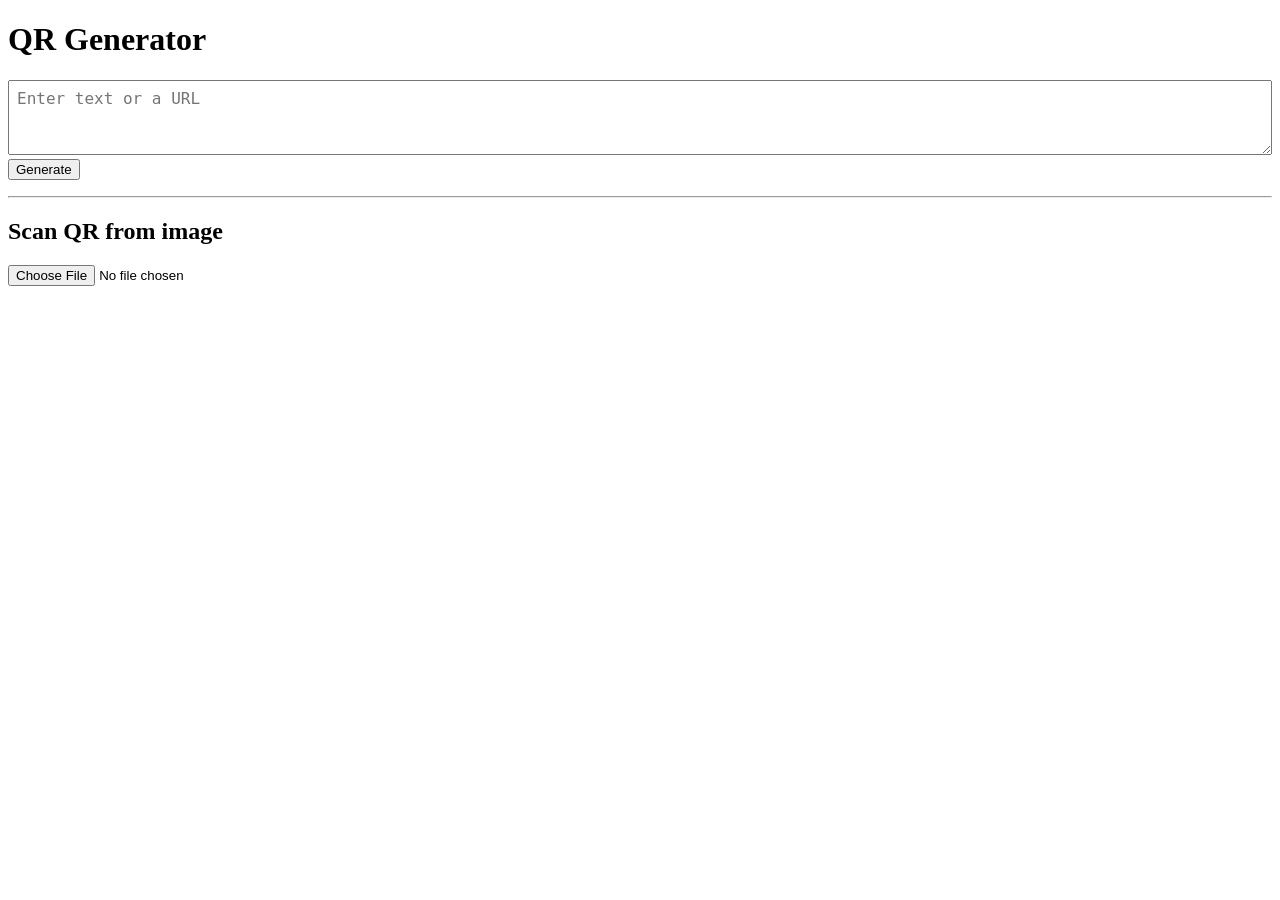
==== CopyJoker-tauri/web/index.html @ f3bf35bb "feat: add QR code scanning from images" ====
<!DOCTYPE html>
<html lang="en">
<head>
    <meta charset="UTF-8">
    <meta name="viewport" content="width=device-width, initial-scale=1.0">
    <title>CopyJoker App</title>
    <link rel="stylesheet" href="style.css">
</head>
<body>
    <main>
        <h1>QR Generator</h1>
        <textarea id="input" rows="3" placeholder="Enter text or a URL"></textarea>
        <button id="generate">Generate</button>
        <p id="error" class="error"></p>
        <div id="output"></div>

        <hr>
        <h2>Scan QR from image</h2>
        <input type="file" id="file" accept="image/png,image/jpeg">
        <p id="scan-result"></p>
    </main>

    <script src="main.js"></script>
</body>
</html>
---- CopyJoker-tauri/web/style.css ----
textarea {
    width: 100%;
    box-sizing: border-box;
    font-size: 1rem;
    padding: 8px;
}

#output svg {
    display: block;
    max-width: 100%;
    height: auto;
    margin-top: 16px;
}

.error {
    color: #c00;
}
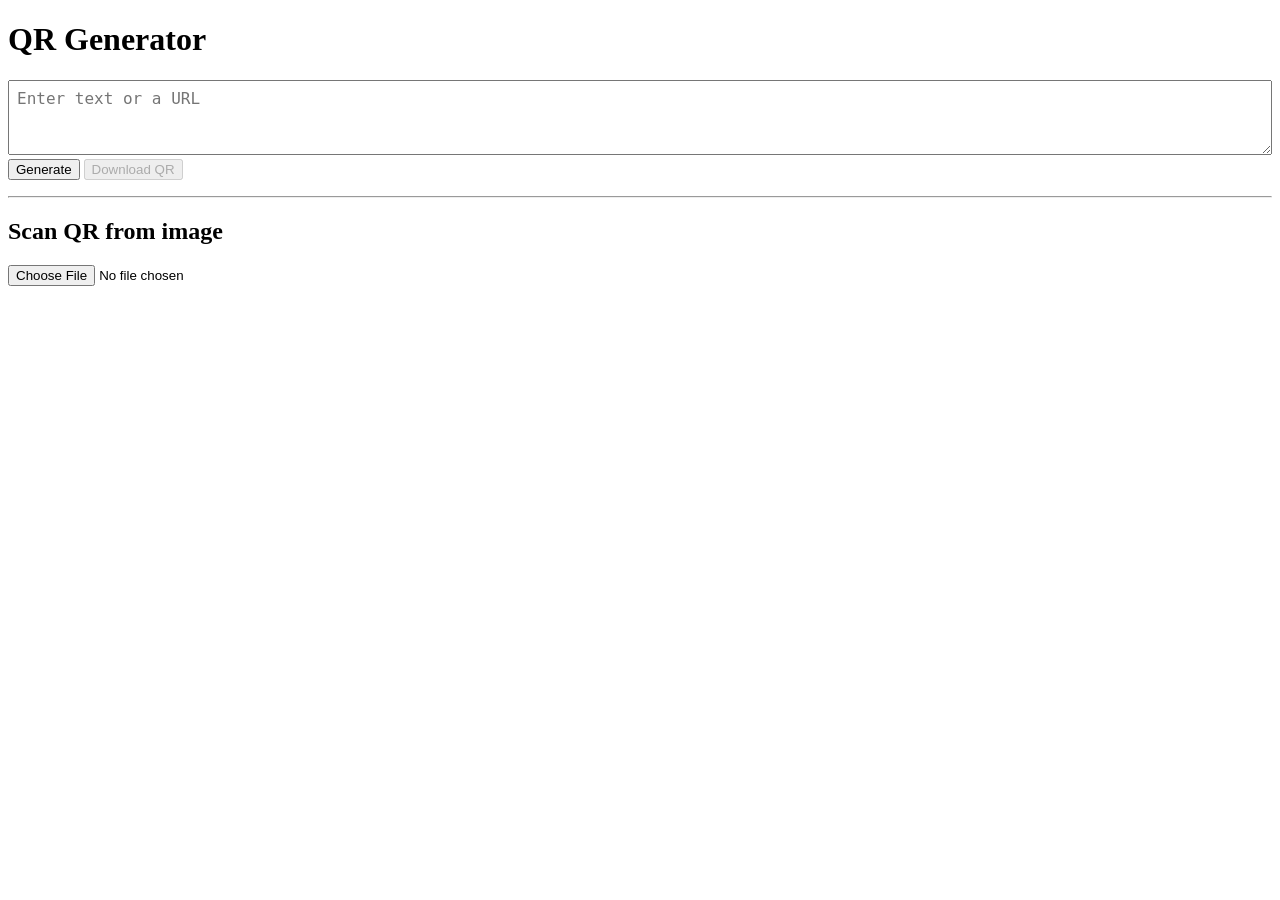
==== commit a97f78ad: "feat: add QR code download" ====
--- a/CopyJoker-tauri/web/index.html
+++ b/CopyJoker-tauri/web/index.html
@@ -11,6 +11,8 @@
         <h1>QR Generator</h1>
         <textarea id="input" rows="3" placeholder="Enter text or a URL"></textarea>
         <button id="generate">Generate</button>
+        
+        <button id="download" disabled>Download QR</button>
         <p id="error" class="error"></p>
         <div id="output"></div>
 
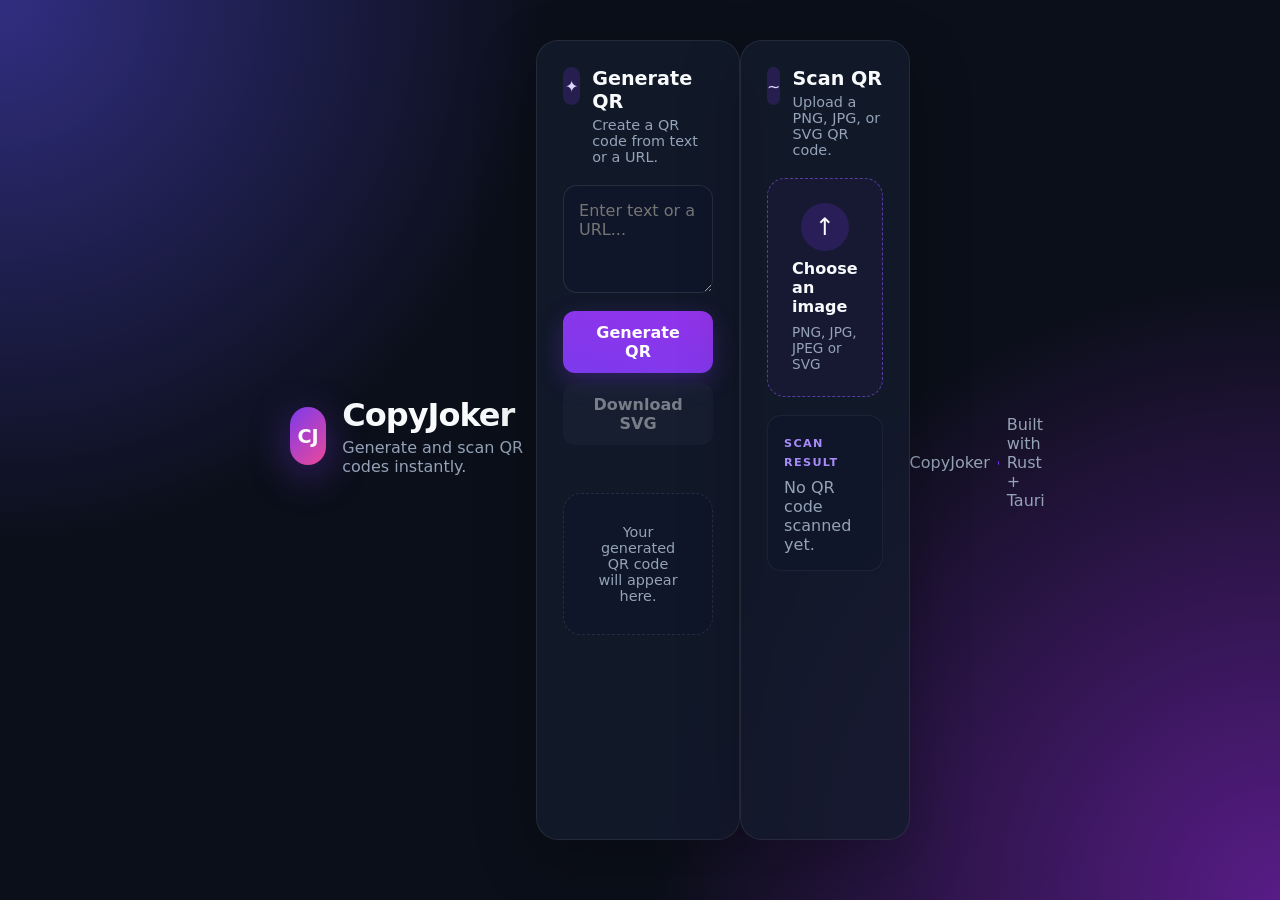
==== commit 39f68d7c: "feat: redesign UI with animations" ====
--- a/CopyJoker-tauri/web/index.html
+++ b/CopyJoker-tauri/web/index.html
@@ -3,25 +3,102 @@
 <head>
     <meta charset="UTF-8">
     <meta name="viewport" content="width=device-width, initial-scale=1.0">
+    
     <title>CopyJoker App</title>
+    
     <link rel="stylesheet" href="style.css">
 </head>
 <body>
-    <main>
-        <h1>QR Generator</h1>
-        <textarea id="input" rows="3" placeholder="Enter text or a URL"></textarea>
-        <button id="generate">Generate</button>
-        
-        <button id="download" disabled>Download QR</button>
-        <p id="error" class="error"></p>
-        <div id="output"></div>
 
-        <hr>
-        <h2>Scan QR from image</h2>
-        <input type="file" id="file" accept="image/png,image/jpeg">
-        <p id="scan-result"></p>
+    <main class="app">
+
+        <header class="hero">
+            <div class="logo">CJ</div>
+
+            <div>
+                <h1>CopyJoker</h1>
+
+                <p>
+                    Generate and scan QR codes instantly.
+                </p>
+            </div>
+        </header>
+
+        <section class="card">
+
+
+            <div class="section-title">
+                <span class="icon">✦</span>
+
+                <div>
+                    <h2>Generate QR</h2>
+
+                    <p>Create a QR code from text or a URL.</p>
+                </div>
+            </div>
+
+            <textarea id="input" rows="4" placeholder="Enter text or a URL..."></textarea>
+
+            <div class="button-group">
+
+                <button id="generate" class="primary-button">Generate QR</button>
+
+                <button id="download" class="secondary-button" disabled>Download SVG</button>
+            </div>
+
+            <p id="error" class="error"></p>
+
+            <div id="output" class="qr-output">
+
+                <div class="empty-state">
+                    Your generated QR code will appear here.
+                </div>
+            </div>
+        </section>
+
+
+        <section class="card scaanner-card">
+
+            <div class="section-title">
+                <span class="icon">~</span>
+
+                <div>
+                    <h2>Scan QR</h2>
+
+                    <p>
+                        Upload a PNG, JPG, or SVG QR code.
+                    </p>
+                </div>
+            </div>
+
+            <label for="file" class="upload-area">
+
+                <div class="upload-icon">↑</div>
+
+                <strong>Choose an image</strong>
+
+                <span>
+                    PNG, JPG, JPEG or SVG
+                </span>
+            </label>
+
+            <input type="file" id="file" accept="image/png,image/jpeg,image/svg+xml,svg" hidden>
+
+            <div class="scan-result-box">
+                <span class="result-label">SCAN RESULT</span>
+
+                <p id="scan-result">No QR code scanned yet.</p>
+            </div>
+        </section>
+
+        <footer>
+            <span>CopyJoker</span>
+
+            <span class="dot"></span>
+
+            <span>Built with Rust + Tauri</span>
+        </footer>
     </main>
-
     <script src="main.js"></script>
 </body>
 </html>
--- a/CopyJoker-tauri/web/style.css
+++ b/CopyJoker-tauri/web/style.css
@@ -1,17 +1,516 @@
+* {
+    box-sizing: border-box;
+}
+
+:root {
+    --bg: #0b0f19;
+    --card: rgba(20, 27, 45, 0.78);
+    --card-border: rgba(255, 255, 255, 0.08);
+
+    --text: #f8fafc;
+    --muted: #94a3b8;
+
+    --primary: #7c3aed;
+    --primary-hover: #8b5cf6;
+
+    --secondary: #1e293b;
+
+    --success: #22c55e;
+    --danger: #ef4444;
+}
+
+body {
+    margin: 0;
+
+    min-height: 100vh;
+
+    font-family: Inter, system-ui, -apple-system, BlinkMacSystemFont, 'Segoe UI', Roboto, Oxygen, Ubuntu, Cantarell, 'Open Sans', 'Helvetica Neue', sans-serif;
+
+    color: var(--text);
+
+    background: radial-gradient(
+        circle at top left,
+        #312e81 0%,
+        transparent 35%
+    ),
+    radial-gradient(
+        circle at bottom right,
+        #581c87 0%,
+        transparent 40%
+    ),
+    var(--bg);
+
+    display: flex;
+    justify-content: center;
+    padding: 40px 20px;
+}
+
+.app {
+    display: flex;
+
+    max-width: 700px;
+
+    animation: appEnter 0.7s ease-out;
+}
+
+.hero {
+    display: flex;
+    align-items: center;
+    gap: 16px;
+    margin-bottom: 28px;
+}
+
+.logo {
+    width: 58px;
+    height: 58px;
+
+    display: grid;
+
+    place-items: center;
+
+    font-weight: 800;
+
+    font-size: 1.2rem;
+
+    border-radius: 18px;
+
+    background: linear-gradient(
+        135deg,
+        var(--primary),
+        #ec4899
+    );
+
+    box-shadow: 0 10px 40px rgba(124, 58, 237, 0.45);
+
+    animation: logoFloat 4s ease-in-out infinite;
+}
+
+.hero h1 {
+    margin: 0;
+    font-size: 2rem;
+    letter-spacing: -1px;
+}
+
+.hero p {
+    margin: 4px 0 0;
+    color: var(--muted);
+}
+
+.card {
+    padding: 26px;
+    margin-bottom: 20px;
+    border: 1px solid var(--card-border);
+    border-radius: 22px;
+    background: var(--card);
+    backdrop-filter: blur(20px);
+    box-shadow: 0 20px 60px rgba(0, 0, 0, 0.25);
+
+    animation: cardEnter 0.6s ease-out both;
+
+    transition: transform 0.3s ease, border-color 0.3s ease;
+}
+
+.card:hover {
+    transform: translateY(-3px);
+
+    border-color: rgba(255, 255, 255, 0.15);
+}
+
+.section-title {
+    display: flex;
+
+    align-items: flex-start;
+    gap: 12px;
+
+    margin-bottom: 20px;
+}
+
+.icon {
+    width: 38px;
+    height: 38px;
+
+    display: grid;
+
+    place-items: center;
+
+    border-radius: 12px;
+
+    color: #ddd6fe;
+
+    background: rgba(124, 58, 237, 0.2);
+}
+
+.section-title h2 {
+    margin: 0;
+
+    font-size: 1.2rem;
+}
+
+.section-title p {
+    margin: 4px 0 0;
+
+    color: var(--muted);
+
+    font-size: 0.9rem;
+}
+
 textarea {
     width: 100%;
-    box-sizing: border-box;
-    font-size: 1rem;
-    padding: 8px;
+    resize: vertical;
+    min-height: 100px;
+    padding: 15px;
+    border-radius: 14px;
+    border: 1px solid rgba(255, 255, 255, 0.1);
+    outline: none;
+    color: var(--text);
+    background: rgba(15, 23, 42, 0.8);
+    font: inherit;
+
+    transition: border-color 0.25s, box-shadow 0.25s;
+}
+
+textarea:focus {
+    border-color: var(--primary);
+
+    box-shadow: 0 0 0 4px rgba(124, 58, 237, 0.15);
+}
+
+.button-group {
+    display: flex;
+    gap: 10px;
+
+    margin-top: 14px;
+
+    flex-wrap: wrap;
+}
+
+button {
+    border: none;
+    
+    cursor: pointer;
+
+    border-radius: 12px;
+
+    padding: 12px 18px;
+
+    font: inherit;
+
+    font-weight: 650;
+
+    transition: transform 0.2s ease, box-shadow 0.2s ease, background 0.2s ease;
+}
+
+button:hover:not(:disabled) {
+    transform: translateY(-2px);
+}
+
+button:active:not(:disabled) {
+    transform: translateY(0) scale(0.98);
+}
+
+.primary-button {
+    color: white;
+
+    background: linear-gradient(
+        13deg,
+        var(--primary),
+        #9333ea
+    );
+
+    box-shadow: 0 8px 25px rgba(124, 58, 237, 0.3);
+}
+
+.primary-button:hover {
+    background: linear-gradient(
+        135deg,
+        var(--primary-hover),
+        #a855f7
+    );
+}
+
+.secondary-button {
+    color: var(--text);
+    background: var(--secondary);
+}
+
+button:disabled {
+    cursor: not-allowed;
+
+    opacity: 0.45;
+}
+
+.qr-output {
+    display: grid;
+
+    place-items: center;
+
+    min-height: 120px;
+    margin-top: 18px;
+
+    border-radius: 18px;
+
+    background: rgba(15, 23, 42, 0.45);
+
+    border: 1px dashed rgba(255, 255, 255, 0.1);
+
+    overflow: hidden;
 }
 
 #output svg {
-    display: block;
-    max-width: 100%;
+    width: min(280px, 90%);
+
     height: auto;
-    margin-top: 16px;
+
+    padding: 16px;
+
+    border-radius: 16px;
+
+    background: white;
+
+    animation: qrAppear 0.45s ease-out;
+}
+
+.empty-state {
+    color: var(--muted);
+
+    font-size: 0.9rem;
+    text-align: center;
+
+    padding: 30px;
+}
+
+.upload-area {
+    display: flex;
+
+    flex-direction: column;
+
+    align-items: center;
+
+    justify-content: center;
+
+    gap: 8px;
+
+    min-height: 170px;
+
+    padding: 24px;
+    border-radius: 18px;
+
+    border: 1px dashed rgba(139, 92, 246, 0.55);
+
+    background: rgba(124, 58, 237, 0.06);
+
+    cursor: pointer;
+
+    transition: background 0.25s, transform 0.25s, border-color 0.25s;
+}
+
+.upload-area:hover {
+    background: rgba(124, 58. 237, 0.13);
+
+    border-color: rgba(167, 139, 250, 0.9);
+
+    transform: scale(1.01);
+}
+
+.upload-icon {
+    width: 48px;
+    height: 48px;
+
+    display: grid;
+
+    place-items: center;
+
+    border-radius: 50%;
+
+    font-size: 1.5rem;
+
+    background: rgba(124, 58, 237, 0.2);
+
+    animation: uploadFloat 2.5s ease-in-out infinite;
+}
+
+.upload-area span {
+    color: var(--muted);
+
+    font-size: 0.85rem;
+}
+
+.scan-result-box {
+    margin-top: 18px;
+
+    padding: 16px;
+
+    border-radius: 14px;
+
+    background: rgba(15, 23, 42, 0.6);
+
+    border: 1px solid rgba(255, 255, 255, 0.06);
+}
+
+.result-label {
+    color: #a78bfa;
+    
+    font-size: 0.7rem;
+
+    font-weight: 800;
+
+    letter-spacing: 0.12em;
+}
+
+#scan-result {
+    margin: 8px 0 0;
+
+    color: var(--muted);
+
+    white-space: pre-wrap;
+
+    word-break: break-word;
 }
 
 .error {
-    color: #c00;
+    min-height: 20px;
+
+    margin: 10px 0 0;
+
+    color: var(--danger);
+
+    font-size: 0.9rem;
+
+    animation: errorShake 0.35s ease;
+}
+
+footer {
+    display: flex;
+
+    align-items: center;
+
+    justify-content: center;
+
+    gap: 8px;
+
+    margin-top: 25px;
+
+    color: var(--muted);
+
+    font-size: 0.8rems;
+}
+
+.dot {
+    width: 4px;
+    height: 4px;
+
+    border-radius: 50%;
+
+    background: var(--primary);
+}
+
+
+
+@keyframes appEnter {
+    from {
+        opacity: 0;
+        transform: translateY(20px);
+    }
+
+    to {
+        opacity: 1;
+        transform: translateY(0);
+    }
+}
+
+@keyframes cardEnter {
+    from {
+        opacity: 0;
+        transform: translateY(25px);
+    }
+
+    to {
+        opacity: 1;
+        transform: translateY(0);
+    }
+}
+
+@keyframes qrAppear {
+    from {
+        opacity: 1;
+        transform: scale(0.75);
+    }
+
+    to {
+        opacity: 1;
+        transform: scale(1);
+    }
+}
+
+@keyframes logoFloat {
+    0%,
+    100% {
+        transform: translateY(0);
+    }
+
+    50% {
+        transform: translateY(-6px);
+    }
+}
+
+@keyframes uploadFloat {
+    0%,
+    100% {
+        transform: translateY(0);
+    }
+
+    50% {
+        transform: translateY(-5px);
+    }
+}
+
+@keyframes errorShake {
+    0% {
+        transform: translateX(0);
+    }
+
+    25% {
+        transform: translateX(-6px);
+    }
+
+    50% {
+        transform: translateX(6px);
+    }
+
+    75% {
+        transform: translateX(-3px);
+    }
+
+    100% {
+        transform: translateX(0);
+    }
+}
+
+/* mobile */
+
+@media (max-width: 600px) {
+
+    body {
+        padding: 20px 12px;
+    }
+
+    .card {
+        padding: 20px;
+    }
+
+    .hero h1 {
+        font-size: 1.7rem;
+    }
+
+    .button-group {
+        flex-direction: column;
+    }
+
+    button {
+        width: 100%;
+    }
+
+    footer {
+        flex-wrap: wrap;
+    }
 }
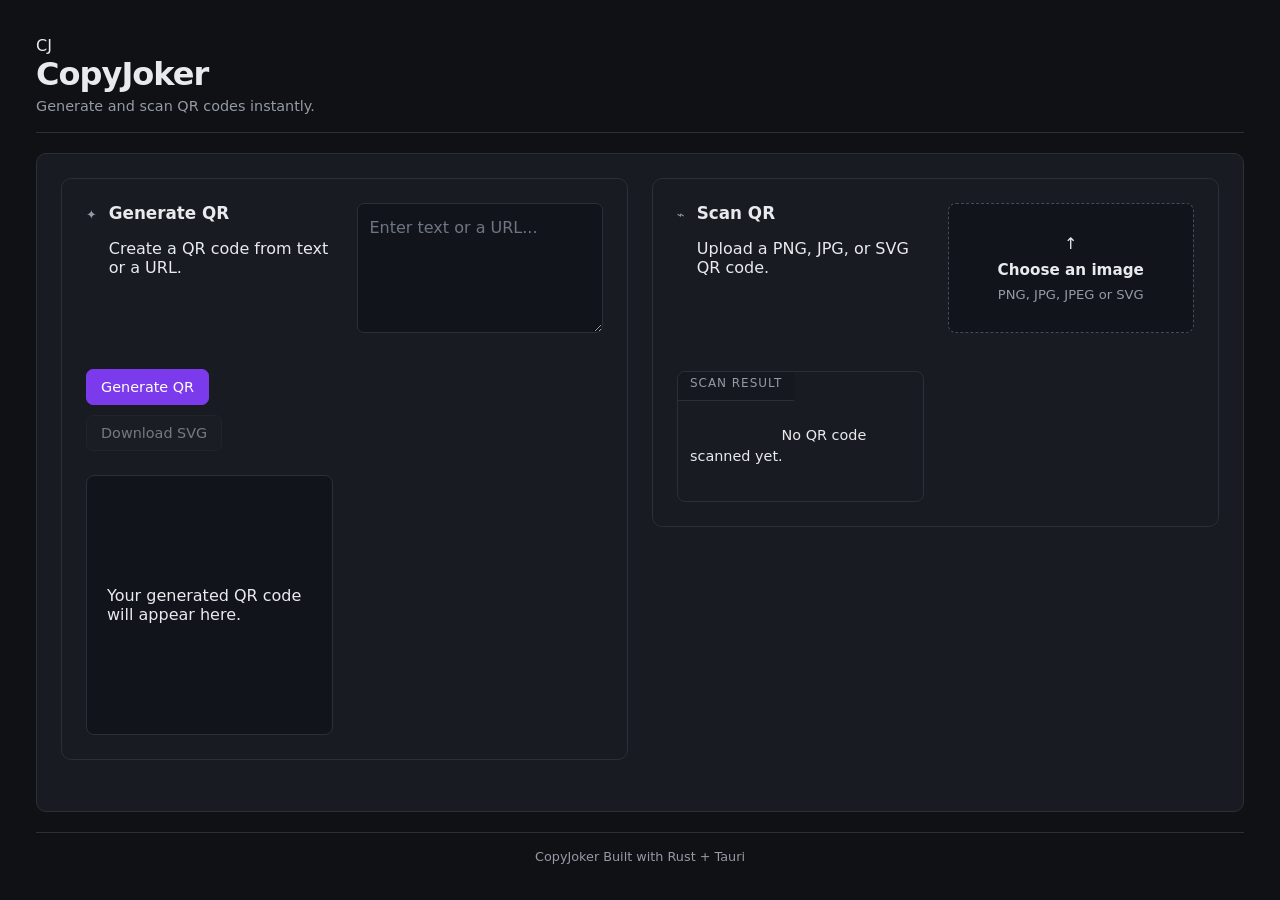
==== commit 33de38e4: "refactor: improve responsive app layout" ====
--- a/CopyJoker-tauri/web/index.html
+++ b/CopyJoker-tauri/web/index.html
@@ -2,12 +2,17 @@
 <html lang="en">
 <head>
     <meta charset="UTF-8">
-    <meta name="viewport" content="width=device-width, initial-scale=1.0">
-    
-    <title>CopyJoker App</title>
-    
+
+    <meta
+        name="viewport"
+        content="width=device-width, initial-scale=1.0"
+    >
+
+    <title>CopyJoker</title>
+
     <link rel="stylesheet" href="style.css">
 </head>
+
 <body>
 
     <main class="app">
@@ -24,10 +29,12 @@
             </div>
         </header>
 
-        <section class="card">
 
+        <!-- QR GENERATOR -->
+         <div class="workspace">
+        <section class="workspace">
 
-            <div class="section-title">
+            <div class="workspace-header">
                 <span class="icon">✦</span>
 
                 <div>
@@ -37,30 +44,51 @@
                 </div>
             </div>
 
-            <textarea id="input" rows="4" placeholder="Enter text or a URL..."></textarea>
 
-            <div class="button-group">
+            <textarea
+                id="input"
+                rows="4"
+                placeholder="Enter text or a URL..."
+            ></textarea>
 
-                <button id="generate" class="primary-button">Generate QR</button>
 
-                <button id="download" class="secondary-button" disabled>Download SVG</button>
+            <div class="actions">
+
+                <button id="generate" class="button primary">
+                    Generate QR
+                </button>
+
+                <button
+                    id="download"
+                    class="button"
+                    disabled
+                >
+                    Download SVG
+                </button>
+
             </div>
+
 
             <p id="error" class="error"></p>
 
-            <div id="output" class="qr-output">
+
+            <div id="output" class="preview">
 
                 <div class="empty-state">
                     Your generated QR code will appear here.
                 </div>
+
             </div>
+
         </section>
 
 
-        <section class="card scaanner-card">
+        <!-- QR SCANNER -->
 
-            <div class="section-title">
-                <span class="icon">~</span>
+        <section class="workspace scanner-workspace">
+
+            <div class="workspace-header">
+                <span class="icon">⌁</span>
 
                 <div>
                     <h2>Scan QR</h2>
@@ -71,7 +99,8 @@
                 </div>
             </div>
 
-            <label for="file" class="upload-area">
+
+            <label for="file" class="file-picker">
 
                 <div class="upload-icon">↑</div>
 
@@ -80,16 +109,34 @@
                 <span>
                     PNG, JPG, JPEG or SVG
                 </span>
+
             </label>
 
-            <input type="file" id="file" accept="image/png,image/jpeg,image/svg+xml,svg" hidden>
 
-            <div class="scan-result-box">
-                <span class="result-label">SCAN RESULT</span>
+            <input
+                type="file"
+                id="file"
+                accept="image/png,image/jpeg,image/svg+xml,.svg"
+                hidden
+            >
 
-                <p id="scan-result">No QR code scanned yet.</p>
+
+            <div class="result">
+
+                <span class="result-header">
+                    SCAN RESULT
+                </span>
+
+                <p id="scan-result">
+                    No QR code scanned yet.
+                </p>
+
             </div>
+
         </section>
+
+        </div>
+
 
         <footer>
             <span>CopyJoker</span>
@@ -98,7 +145,11 @@
 
             <span>Built with Rust + Tauri</span>
         </footer>
+
     </main>
+
+
     <script src="main.js"></script>
+
 </body>
 </html>
--- a/CopyJoker-tauri/web/style.css
+++ b/CopyJoker-tauri/web/style.css
@@ -3,413 +3,288 @@
 }
 
 :root {
-    --bg: #0b0f19;
-    --card: rgba(20, 27, 45, 0.78);
-    --card-border: rgba(255, 255, 255, 0.08);
-
-    --text: #f8fafc;
-    --muted: #94a3b8;
-
-    --primary: #7c3aed;
-    --primary-hover: #8b5cf6;
-
-    --secondary: #1e293b;
-
-    --success: #22c55e;
+    --background: #0f1115;
+    --surface: #181b21;
+    --surface-hover: #1d2128;
+
+    --border: #2a2f38;
+
+    --text: #e8eaed;
+    --muted: #949ba6;
+
+    --accent: #7c3aed;
+    --accent-hover: #8b5cf6;
+
     --danger: #ef4444;
 }
 
+
+html,
 body {
+    width: 100%;
+    min-height: 100%;
     margin: 0;
-
+}
+
+body {
     min-height: 100vh;
+    background: var(--background);
+    color: var(--text);
 
     font-family: Inter, system-ui, -apple-system, BlinkMacSystemFont, 'Segoe UI', Roboto, Oxygen, Ubuntu, Cantarell, 'Open Sans', 'Helvetica Neue', sans-serif;
-
-    color: var(--text);
-
-    background: radial-gradient(
-        circle at top left,
-        #312e81 0%,
-        transparent 35%
-    ),
-    radial-gradient(
-        circle at bottom right,
-        #581c87 0%,
-        transparent 40%
-    ),
-    var(--bg);
+}
+
+
+.app {
+    width: 100%;
+    min-height: 100vh;
+
+    padding: clamp(16px, 3vw, 36px);
 
     display: flex;
-    justify-content: center;
-    padding: 40px 20px;
-}
-
-.app {
-    display: flex;
-
-    max-width: 700px;
-
-    animation: appEnter 0.7s ease-out;
+    flex-direction: column;
 }
 
 .hero {
-    display: flex;
-    align-items: center;
-    gap: 16px;
-    margin-bottom: 28px;
-}
-
-.logo {
-    width: 58px;
-    height: 58px;
-
-    display: grid;
-
-    place-items: center;
-
-    font-weight: 800;
-
-    font-size: 1.2rem;
-
-    border-radius: 18px;
-
-    background: linear-gradient(
-        135deg,
-        var(--primary),
-        #ec4899
-    );
-
-    box-shadow: 0 10px 40px rgba(124, 58, 237, 0.45);
-
-    animation: logoFloat 4s ease-in-out infinite;
+    padding-bottom: 18px;
+
+    border-bottom: 1px solid var(--border);
+
+    margin-bottom: 20px;
 }
 
 .hero h1 {
     margin: 0;
-    font-size: 2rem;
-    letter-spacing: -1px;
+
+    font-size: clamp(1.4rem, 3vw, 2rem);
+    font-weight: 650;
+    letter-spacing: -0.03em;
 }
 
 .hero p {
-    margin: 4px 0 0;
-    color: var(--muted);
-}
-
-.card {
-    padding: 26px;
-    margin-bottom: 20px;
-    border: 1px solid var(--card-border);
-    border-radius: 22px;
-    background: var(--card);
-    backdrop-filter: blur(20px);
-    box-shadow: 0 20px 60px rgba(0, 0, 0, 0.25);
-
-    animation: cardEnter 0.6s ease-out both;
-
-    transition: transform 0.3s ease, border-color 0.3s ease;
-}
-
-.card:hover {
-    transform: translateY(-3px);
-
-    border-color: rgba(255, 255, 255, 0.15);
-}
-
-.section-title {
+    margin: 5px 0 0;
+    color: var(--muted);
+
+    font-size: 0.9rem;
+}
+
+.workspace {
+    width: 100%;
+    flex: 1;
+    display: grid;
+    grid-template-columns: repeat(2, minmax(0, 1fr));
+    gap: clamp(14px, 2vw, 24px);
+    align-items: start;
+}
+
+.workspace {
+    min-width: 0;
+    padding: clamp(16px, 2.5vw, 24px);
+    background: var(--surface);
+    border: 1px solid var(--border);
+    border-radius: 10px;
+    animation: fadeIn 0.25s ease-out;
+}
+
+.workspace-header {
     display: flex;
-
-    align-items: flex-start;
+    justify-content: space-between;
+    align-items: baseline;
     gap: 12px;
-
-    margin-bottom: 20px;
-}
-
-.icon {
-    width: 38px;
-    height: 38px;
-
-    display: grid;
-
-    place-items: center;
-
-    border-radius: 12px;
-
-    color: #ddd6fe;
-
-    background: rgba(124, 58, 237, 0.2);
-}
-
-.section-title h2 {
+    margin-bottom: 16px;
+}
+
+.workspace-header h2 {
     margin: 0;
-
-    font-size: 1.2rem;
-}
-
-.section-title p {
-    margin: 4px 0 0;
-
-    color: var(--muted);
-
-    font-size: 0.9rem;
+    font-size: 1.05rem;
+    font-weight: 600;
+}
+
+.workspace-header span {
+    color: var(--muted);
+    font-size: 0.8rem;
 }
 
 textarea {
     width: 100%;
+    min-height: 130px;
     resize: vertical;
-    min-height: 100px;
-    padding: 15px;
-    border-radius: 14px;
-    border: 1px solid rgba(255, 255, 255, 0.1);
+    padding: 12px;
+    border-radius: 7px;
+    border: 1px solid var(--border);
     outline: none;
+    background: #11141a;
     color: var(--text);
-    background: rgba(15, 23, 42, 0.8);
     font: inherit;
-
-    transition: border-color 0.25s, box-shadow 0.25s;
+    line-height: 1.5;
+    transition: border-color 0.15s ease, background 0.15s ease;
 }
 
 textarea:focus {
-    border-color: var(--primary);
-
-    box-shadow: 0 0 0 4px rgba(124, 58, 237, 0.15);
-}
-
-.button-group {
+    border-color: var(--accent);
+    background: #141821;
+}
+
+textarea::placeholder {
+    color: #6f7682;
+}
+
+.actions {
     display: flex;
     gap: 10px;
-
-    margin-top: 14px;
-
+    margin-top: 12px;
     flex-wrap: wrap;
 }
 
-button {
-    border: none;
+.button {
+    border: 1px solid var(--border);
+    border-radius: 7px;
+    padding: 9px 14px;
+    background: var(--surface-hover);
+    color: var(--text);
+    cursor: pointer;
+    font: inherit;
+    font-size: 0.9rem;
     
-    cursor: pointer;
-
-    border-radius: 12px;
-
-    padding: 12px 18px;
-
-    font: inherit;
-
-    font-weight: 650;
-
-    transition: transform 0.2s ease, box-shadow 0.2s ease, background 0.2s ease;
-}
-
-button:hover:not(:disabled) {
-    transform: translateY(-2px);
-}
-
-button:active:not(:disabled) {
-    transform: translateY(0) scale(0.98);
-}
-
-.primary-button {
+    transition: background 0.15s ease, border-color 0.15s ease, transform 0.1s ease;
+}
+
+.button:hover:not(:disabled) {
+    background: #252a33;
+    border-color: #3a414d;
+}
+
+.button:active:not(:disabled) {
+    transform: scale(0.98);
+}
+
+
+.button.primary {
+    background: var(--accent);
+    border-color: var(--accent);
     color: white;
-
-    background: linear-gradient(
-        13deg,
-        var(--primary),
-        #9333ea
-    );
-
-    box-shadow: 0 8px 25px rgba(124, 58, 237, 0.3);
-}
-
-.primary-button:hover {
-    background: linear-gradient(
-        135deg,
-        var(--primary-hover),
-        #a855f7
-    );
-}
-
-.secondary-button {
-    color: var(--text);
-    background: var(--secondary);
-}
-
-button:disabled {
+}
+
+.button.primary:hover {
+    background: var(--accent-hover);
+}
+
+.button:disabled {
+    opacity: 0.45;
     cursor: not-allowed;
-
-    opacity: 0.45;
-}
-
-.qr-output {
-    display: grid;
-
-    place-items: center;
-
-    min-height: 120px;
-    margin-top: 18px;
-
-    border-radius: 18px;
-
-    background: rgba(15, 23, 42, 0.45);
-
-    border: 1px dashed rgba(255, 255, 255, 0.1);
-
-    overflow: hidden;
-}
-
-#output svg {
-    width: min(280px, 90%);
-
-    height: auto;
-
-    padding: 16px;
-
-    border-radius: 16px;
-
-    background: white;
-
-    animation: qrAppear 0.45s ease-out;
-}
-
-.empty-state {
-    color: var(--muted);
-
-    font-size: 0.9rem;
-    text-align: center;
-
-    padding: 30px;
-}
-
-.upload-area {
-    display: flex;
-
-    flex-direction: column;
-
-    align-items: center;
-
-    justify-content: center;
-
-    gap: 8px;
-
-    min-height: 170px;
-
-    padding: 24px;
-    border-radius: 18px;
-
-    border: 1px dashed rgba(139, 92, 246, 0.55);
-
-    background: rgba(124, 58, 237, 0.06);
-
-    cursor: pointer;
-
-    transition: background 0.25s, transform 0.25s, border-color 0.25s;
-}
-
-.upload-area:hover {
-    background: rgba(124, 58. 237, 0.13);
-
-    border-color: rgba(167, 139, 250, 0.9);
-
-    transform: scale(1.01);
-}
-
-.upload-icon {
-    width: 48px;
-    height: 48px;
-
-    display: grid;
-
-    place-items: center;
-
-    border-radius: 50%;
-
-    font-size: 1.5rem;
-
-    background: rgba(124, 58, 237, 0.2);
-
-    animation: uploadFloat 2.5s ease-in-out infinite;
-}
-
-.upload-area span {
-    color: var(--muted);
-
-    font-size: 0.85rem;
-}
-
-.scan-result-box {
-    margin-top: 18px;
-
-    padding: 16px;
-
-    border-radius: 14px;
-
-    background: rgba(15, 23, 42, 0.6);
-
-    border: 1px solid rgba(255, 255, 255, 0.06);
-}
-
-.result-label {
-    color: #a78bfa;
-    
-    font-size: 0.7rem;
-
-    font-weight: 800;
-
-    letter-spacing: 0.12em;
-}
-
-#scan-result {
-    margin: 8px 0 0;
-
-    color: var(--muted);
-
-    white-space: pre-wrap;
-
-    word-break: break-word;
 }
 
 .error {
     min-height: 20px;
-
-    margin: 10px 0 0;
-
+    margin: 10px 0;
     color: var(--danger);
-
+    font-size: 0.85rem;
+}
+
+.preview {
+    width: 100%;
+    min-height: 260px;
+    display: grid;
+    place-items: center;
+    padding: 20px;
+    background: #11141a;
+
+    border: 1px solid var(--border);
+
+    border-radius: 8px;
+    overflow: auto;
+}
+
+.preview > span {
+    color: var(--muted);
     font-size: 0.9rem;
-
-    animation: errorShake 0.35s ease;
-}
+}
+
+#output svg {
+    display: block;
+    width: min(100%, 300px);
+    height: auto;
+    padding: 12px;
+    background: white;
+    animation: qrIn 0.2s ease-out;
+}
+
+.file-picker {
+    min-height: 130px;
+    display: flex;
+    flex-direction: column;
+    justify-content: center;
+    align-items: center;
+    gap: 8px;
+    padding: 20px;
+    border: 1px dashed #444c59;
+    border-radius: 8px;
+    background: #11141a;
+    cursor: pointer;
+    text-align: center;
+    transition: background 0.15s ease, border-color 0.15s ease;
+}
+
+
+.file-picker:hover {
+    background: #161a21;
+    border-color: var(--accent);
+}
+
+.file-picker strong {
+    font-size: 0.95rem;
+    font-weight: 600;
+}
+
+.file-picker span {
+    color: var(--muted);
+    font-size: 0.82rem;
+}
+
+.result {
+    margin-top: 14px;
+    border: 1px solid var(--border);
+    border-radius: 8px;
+    overflow: hidden;
+}
+
+.result-header {
+    padding: 10px 12px;
+    background: #15181e;
+    border-bottom: 1px solid var(--border);
+    color: var(--muted);
+    font-size: 0.75rem;
+    text-transform: uppercase;
+    letter-spacing: 0.08em;
+}
+
+#scan-result {
+    min-height: 80px;
+    margin: 0;
+    padding: 12px;
+    color: var(--text);
+    white-space: pre-wrap;
+    word-break: break-word;
+    font-size: 0.9rem;
+    line-height: 1.5;
+}
+
 
 footer {
-    display: flex;
-
-    align-items: center;
-
-    justify-content: center;
-
-    gap: 8px;
-
-    margin-top: 25px;
-
-    color: var(--muted);
-
-    font-size: 0.8rems;
-}
-
-.dot {
-    width: 4px;
-    height: 4px;
-
-    border-radius: 50%;
-
-    background: var(--primary);
-}
-
-
-
-@keyframes appEnter {
+    margin-top: 20px;
+    padding-top: 16px;
+    border-top: 1px solid var(--border);
+    color: var(--muted);
+    font-size: 0.8rem;
+    text-align: center;
+}
+
+/* smalll animtion */
+
+@keyframes fadeIn {
     from {
         opacity: 0;
-        transform: translateY(20px);
+        transform: translateY(8px);
     }
 
     to {
@@ -418,99 +293,36 @@
     }
 }
 
-@keyframes cardEnter {
-    from {
-        opacity: 0;
-        transform: translateY(25px);
-    }
-
-    to {
-        opacity: 1;
-        transform: translateY(0);
-    }
-}
-
-@keyframes qrAppear {
+@keyframes qrIn {
     from {
         opacity: 1;
-        transform: scale(0.75);
-    }
-
-    to {
-        opacity: 1;
         transform: scale(1);
     }
 }
 
-@keyframes logoFloat {
-    0%,
-    100% {
-        transform: translateY(0);
-    }
-
-    50% {
-        transform: translateY(-6px);
-    }
-}
-
-@keyframes uploadFloat {
-    0%,
-    100% {
-        transform: translateY(0);
-    }
-
-    50% {
-        transform: translateY(-5px);
-    }
-}
-
-@keyframes errorShake {
-    0% {
-        transform: translateX(0);
-    }
-
-    25% {
-        transform: translateX(-6px);
-    }
-
-    50% {
-        transform: translateX(6px);
-    }
-
-    75% {
-        transform: translateX(-3px);
-    }
-
-    100% {
-        transform: translateX(0);
-    }
-}
-
-/* mobile */
-
-@media (max-width: 600px) {
-
-    body {
-        padding: 20px 12px;
-    }
-
-    .card {
-        padding: 20px;
-    }
-
-    .hero h1 {
-        font-size: 1.7rem;
-    }
-
-    .button-group {
+@media (max-width: 720px) {
+    .workspace {
+        grid-template-columns: 1fr;
+    }
+}
+
+@media (max-width: 420px) {
+
+    .app {
+        padding: 12px;
+    }
+
+    .actions {
         flex-direction: column;
     }
 
-    button {
+    .button {
         width: 100%;
     }
 
-    footer {
-        flex-wrap: wrap;
+    .workspace-header {
+        flex-direction: column;
+        gap: 4px;
+        align-items: flex-start;
     }
 }
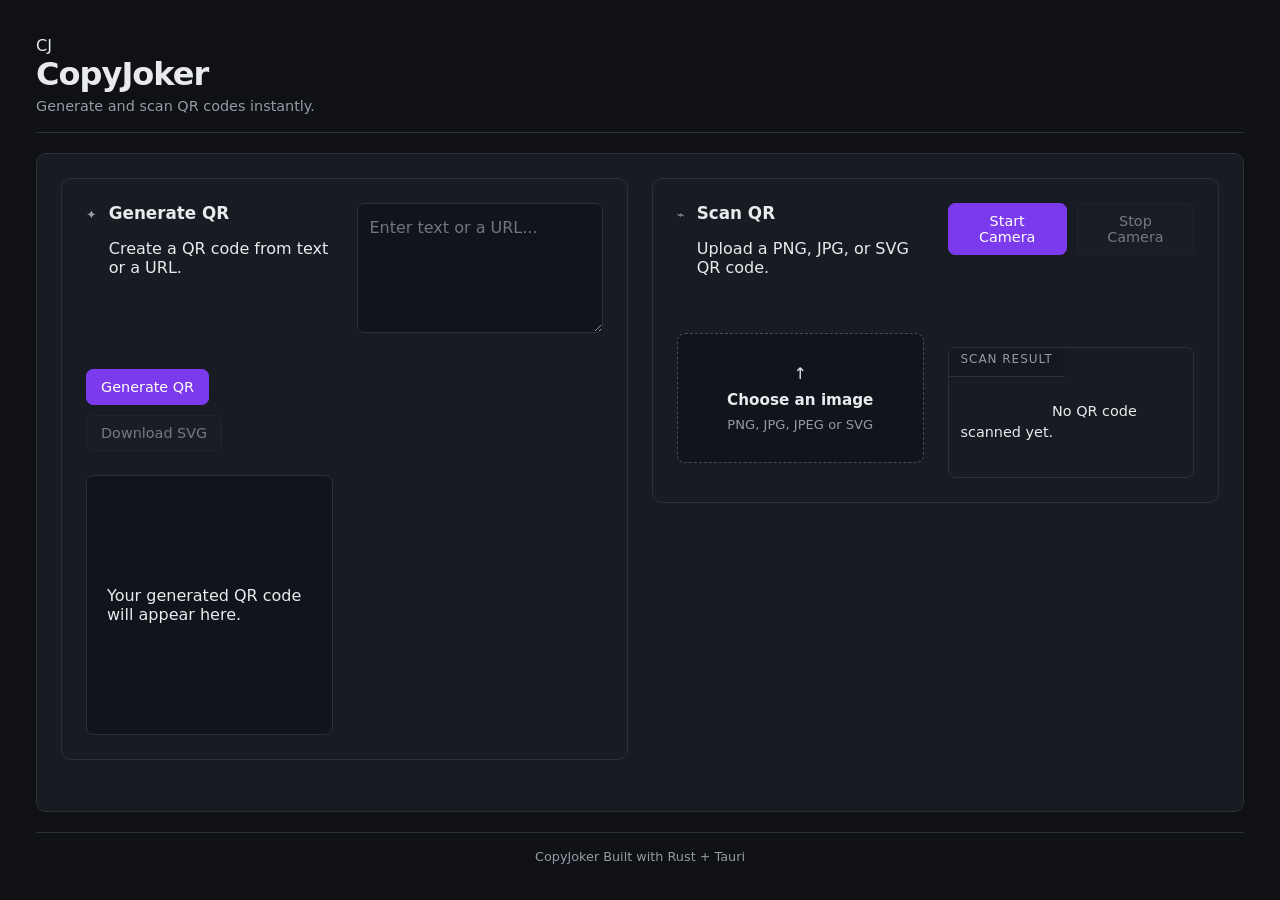
==== commit 9f14971c: "feat: add webcam QR scanning" ====
--- a/CopyJoker-tauri/web/index.html
+++ b/CopyJoker-tauri/web/index.html
@@ -99,6 +99,18 @@
                 </div>
             </div>
 
+            <div class="camera-actions">
+
+                <button id="start-camera" class="button primary">
+                    Start Camera
+                </button>
+
+                <button id="stop-camera" class="button" disabled>Stop Camera</button>
+            </div>
+
+            <div id="camera-container" class="camera-contaner" hidden>
+                <video id="camera" autoplay playsinline></video>
+            </div>
 
             <label for="file" class="file-picker">
 
--- a/CopyJoker-tauri/web/style.css
+++ b/CopyJoker-tauri/web/style.css
@@ -325,4 +325,35 @@
         gap: 4px;
         align-items: flex-start;
     }
+
+    .camera-actions {
+        flex-direction: column;
+    }
+
+    .camera-actions .button {
+        width: 100%;
+    }
+}
+
+.camera-actions {
+    display: flex;
+    gap: 10px;
+    margin-bottom: 14px;
+}
+
+.camera-container {
+    width: 100%;
+    margin-bottom: 14px;
+
+    overflow: hidden;
+    border-radius: 8px;
+    border: 1px solid var(--border);
+    background: #000;
+}
+
+#camera {
+    display: block;
+    width: 100%;
+    max-height: 350px;
+    object-fit: cover;
 }
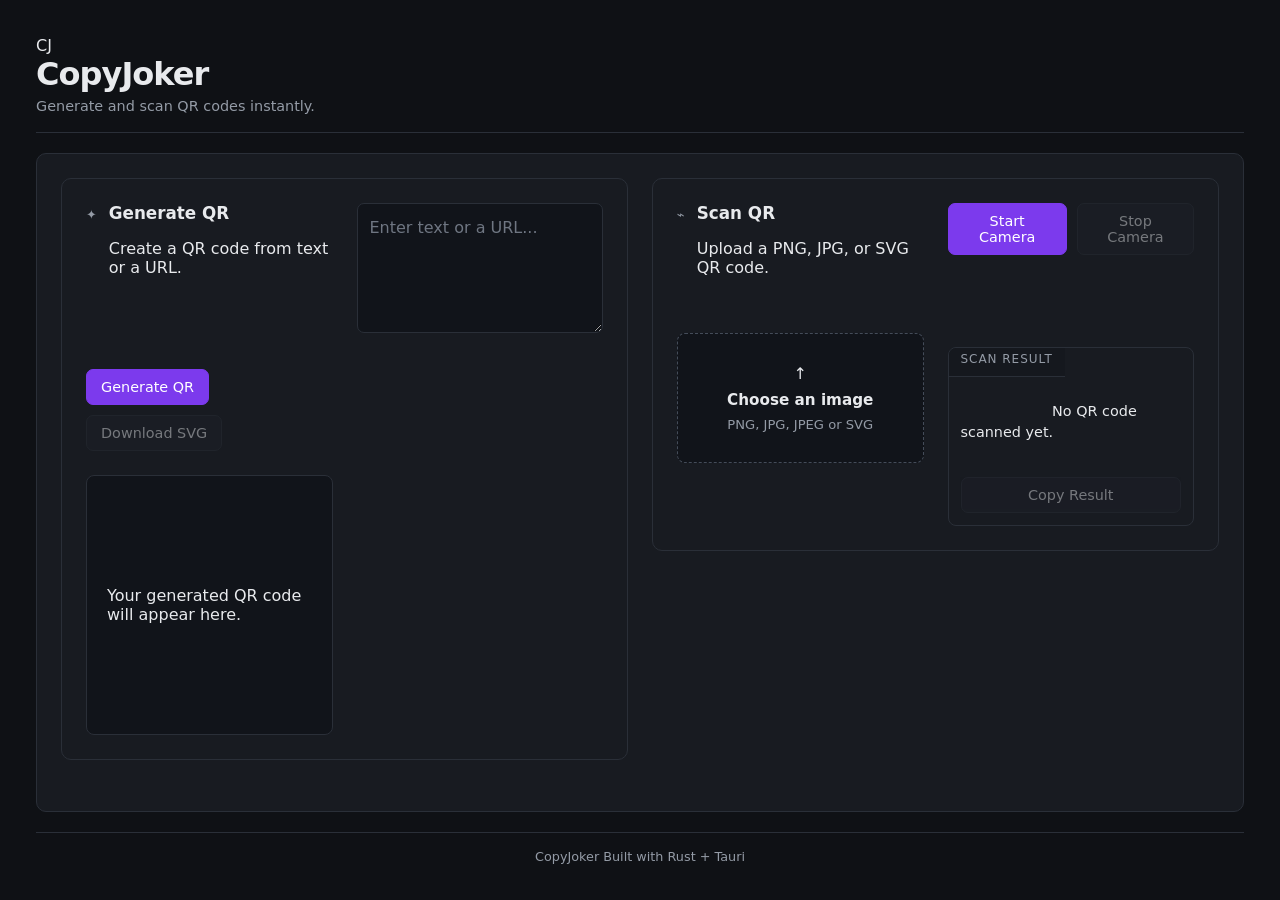
==== commit 72a13144: "feat: add copy button for scanned QR results" ====
--- a/CopyJoker-tauri/web/index.html
+++ b/CopyJoker-tauri/web/index.html
@@ -143,6 +143,12 @@
                     No QR code scanned yet.
                 </p>
 
+                <div class="result-actions">
+                    <button id="copy-result" class="button" disabled>
+                        Copy Result
+                    </button>
+                </div>
+
             </div>
 
         </section>
--- a/CopyJoker-tauri/web/style.css
+++ b/CopyJoker-tauri/web/style.css
@@ -356,4 +356,14 @@
     width: 100%;
     max-height: 350px;
     object-fit: cover;
+}
+
+.result-actions {
+    padding: 0 12px 12px;
+    display: flex;
+    gap: 10px;
+}
+
+#copy-result {
+    width: 100%;
 }
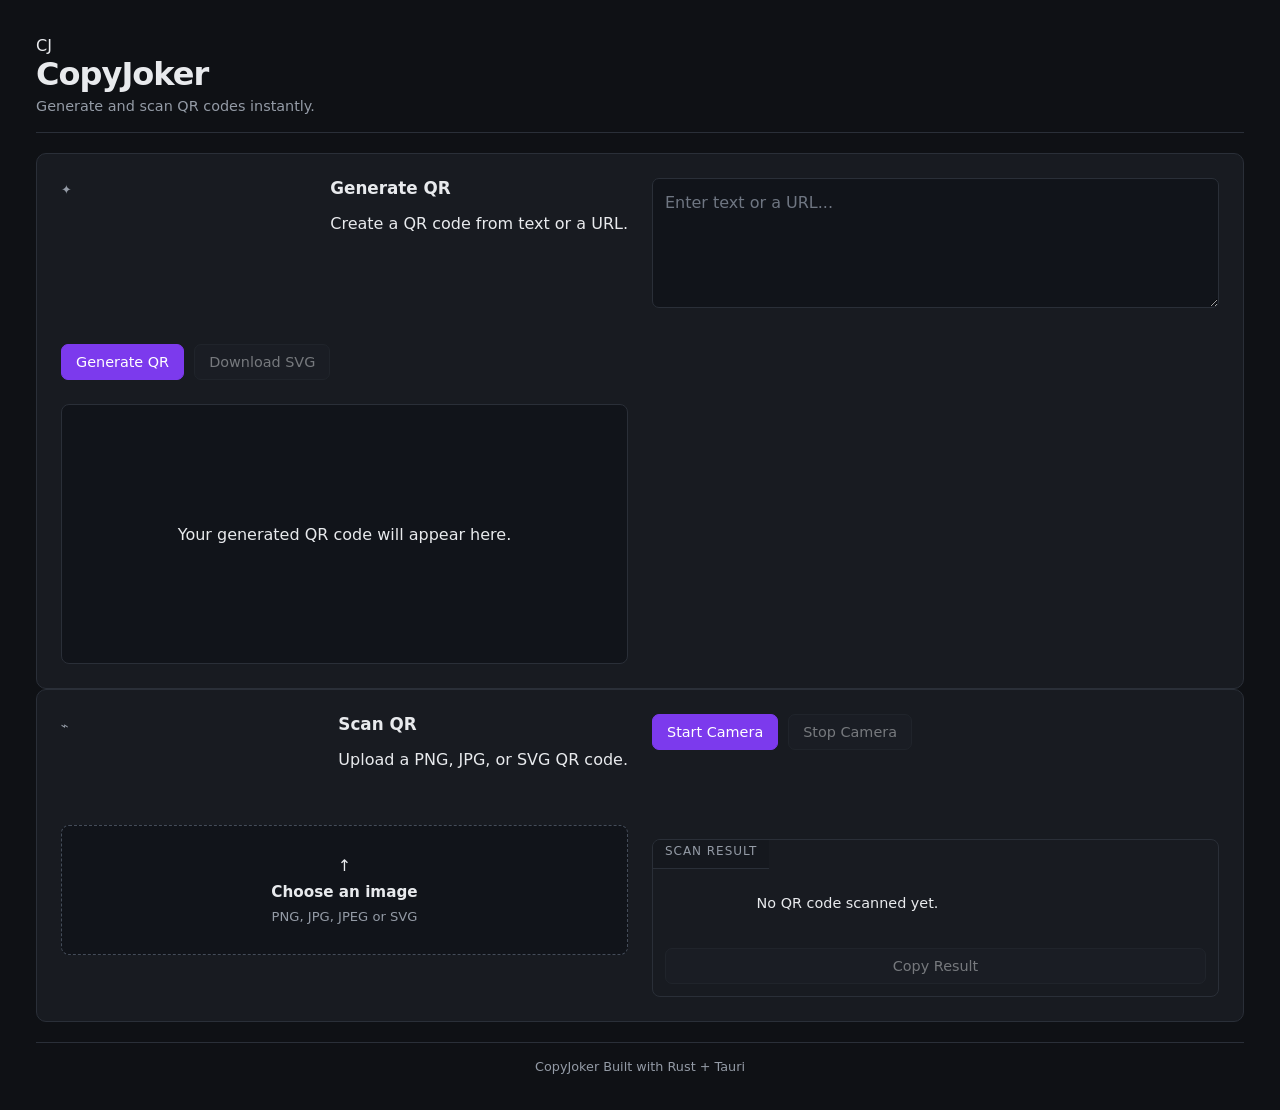
==== commit da6b7b14: "fix: improve QR scanner and release pipeline" ====
--- a/CopyJoker-tauri/web/index.html
+++ b/CopyJoker-tauri/web/index.html
@@ -31,7 +31,7 @@
 
 
         <!-- QR GENERATOR -->
-         <div class="workspace">
+         <div class="workspace-grid">
         <section class="workspace">
 
             <div class="workspace-header">
@@ -108,7 +108,7 @@
                 <button id="stop-camera" class="button" disabled>Stop Camera</button>
             </div>
 
-            <div id="camera-container" class="camera-contaner" hidden>
+            <div id="camera-container" class="camera-container" hidden>
                 <video id="camera" autoplay playsinline></video>
             </div>
 
